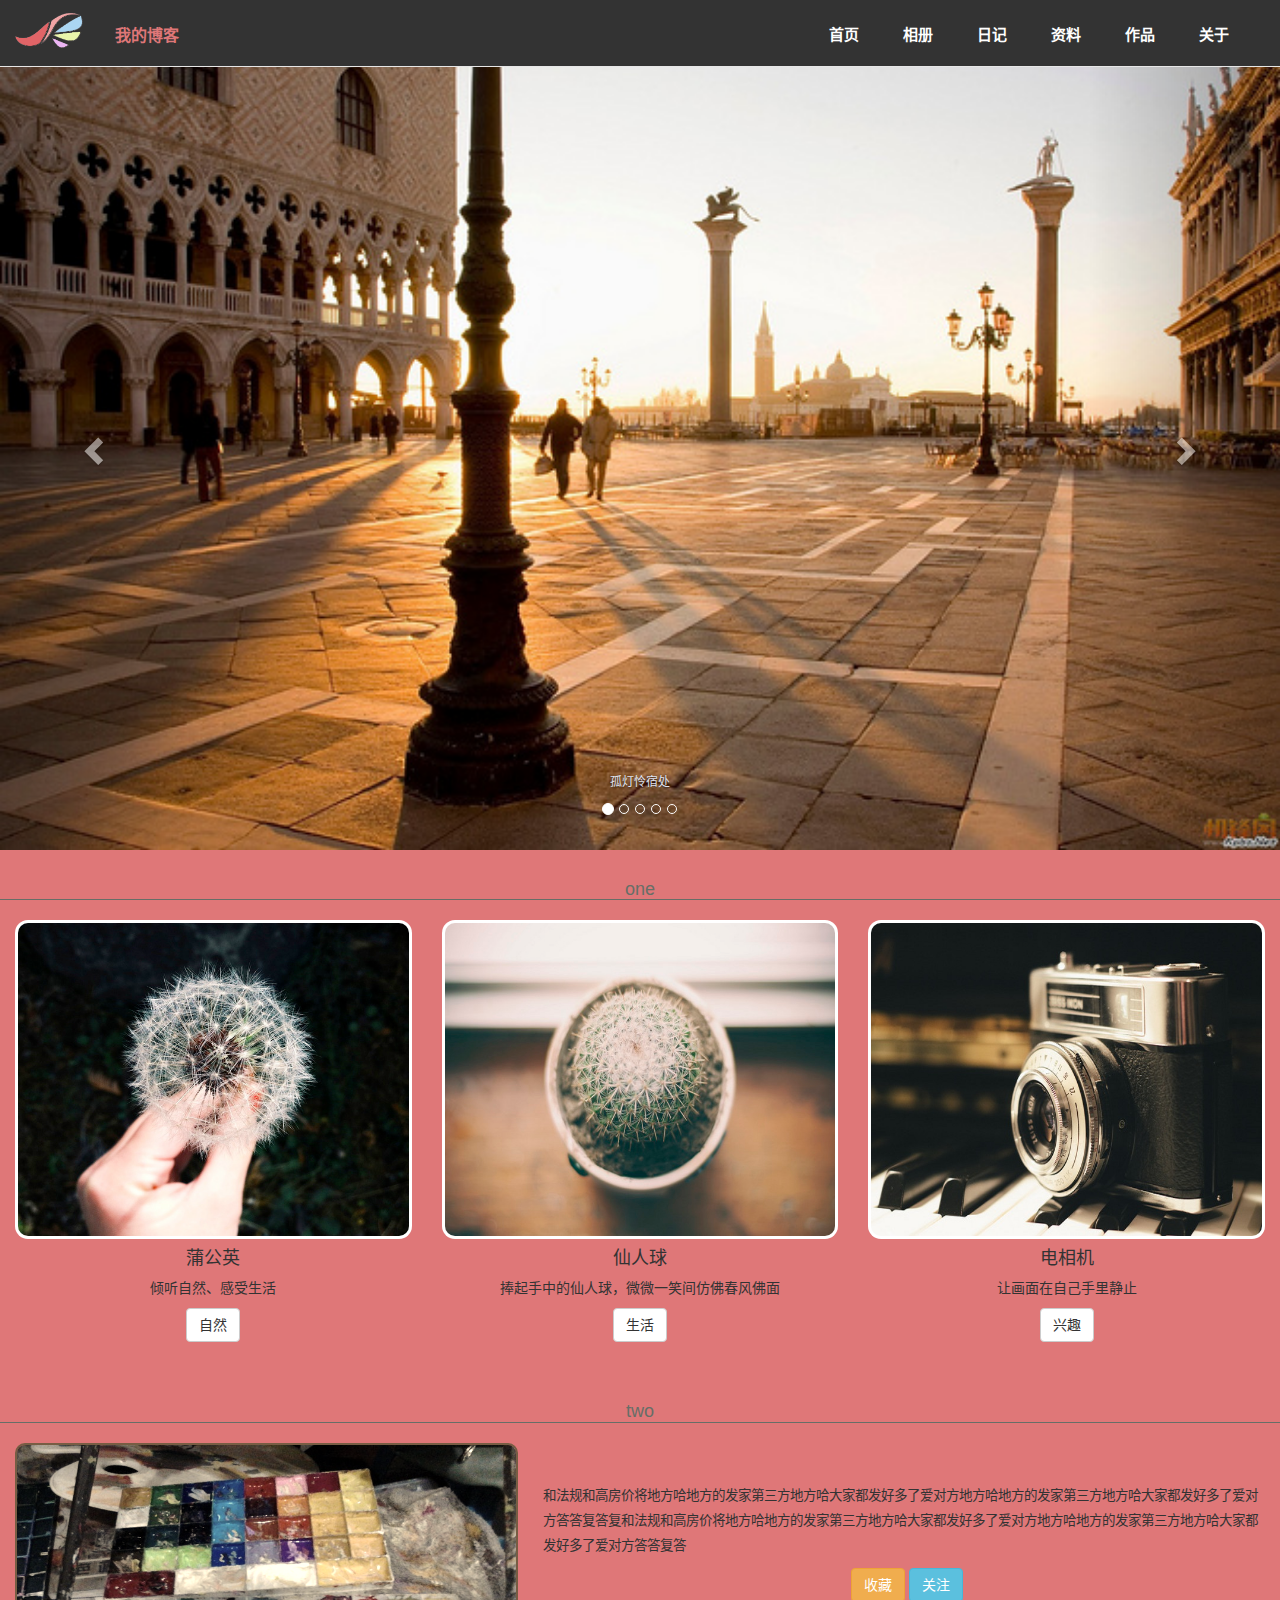
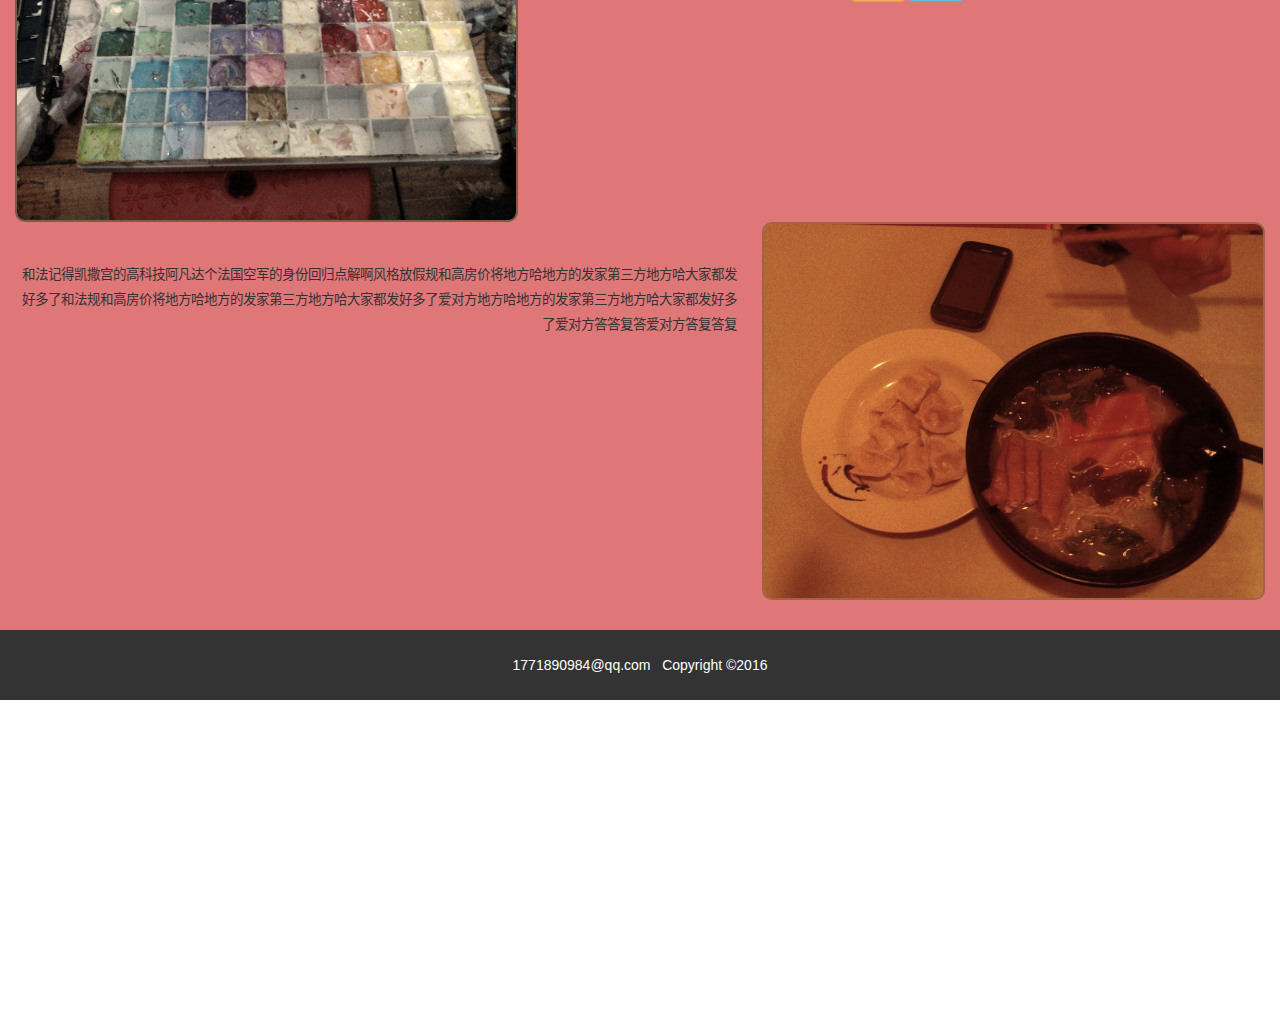
==== index.html @ 490ac3ca "'init'" ====
<!DOCTYPE html>
<html lang="zh-cn">
<head>
    <meta charset="utf-8">
    <meta name="viewport" content="width=device-width, initial-scale=1">
    <meta http-equiv="X-UA-Compatible" content="IE=edge">
    <title>主页</title>
    <link href="css/bootstrap.css" rel="stylesheet">
    <link rel="stylesheet" href="css/index.css"/>

    <!--[if lt IE 9]>

    <script src="js/html5shiv.min.js"></script>
    <script src="js/respond.min.js"></script>

    <![endif]-->
    <style>

    </style>
</head>
<body>
<!--响应式导航条-->
<div class="navbar navbar-default navbar-fixed-top">
    <div class="container navColor">
        <div class="navbar-header">
            <a href="#" class="navbar-brand">
                <img src="img/logo.png" class="logo"/>
            </a>
            <a href="#menu" class="navbar-toggle" data-toggle="collapse">
                <span class="icon-bar"></span>
                <span class="icon-bar"></span>
                <span class="icon-bar"></span>
            </a>
        </div>
        <div id="menu" class="navbar-collapse collapse">
            <span class="navbar-left navbar-text nav">我的博客</span>
            <ul class="nav navbar-nav navbar-right nav-pills">
                <li><a class="navbar-link" href="index.html">首页</a></li>
                <li><a class="navbar-link" href="xiangce.html">相册</a></li>
                <li><a class="navbar-link" href="riji.html">日记</a></li>
                <li><a class="navbar-link" href="ziliao.html">资料</a></li>
                <li><a class="navbar-link" href="zuoping.html">作品</a></li>
                <li><a class="navbar-link" href="guanyu.html">关于</a></li>
            </ul>
        </div>
    </div>
</div>

<!--主体内容-->
<div class="main">
    <div class="container">
        <div class="row">
            <div class="col-xs-12 lunbo_group">
                <!--<img src="img/44444.jpg" class="img-responsive lunbo"/>-->
                <!--<span class="glyphicon"></span>-->


                <div id="lunbo1" class="carousel slide" data-ride="carousel" data-interval="2000">
                    <div class="carousel-inner">
                        <div class="item active">
                            <img src="img/44444.jpg" class="lunbo"/>

                            <div class="carousel-caption">
                                <h4>孤灯怜宿处</h4>
                            </div>
                        </div>
                        <div class="item">
                            <img src="img/11111a.jpg" class="lunbo"/>

                            <div class="carousel-caption">
                                <h4>风吹草地见牛羊</h4>
                            </div>
                        </div>
                        <div class="item">
                            <img src="img/22222a.jpg" class="lunbo"/>

                            <div class="carousel-caption">
                                <h4>薰衣草花田</h4>
                            </div>
                        </div>
                        <div class="item">
                            <img src="img/33333a.jpg" class="lunbo"/>

                            <div class="carousel-caption">
                                <h4>孤帆远影碧空尽</h4>
                            </div>
                        </div>
                        <div class="item">
                            <img src="img/55555a.jpg" class="lunbo"/>

                            <div class="carousel-caption">
                                <h4>大路、风车</h4>
                            </div>
                        </div>
                    </div>

                    <!--轮播广告外部：上/下一张按钮、序号标志-->
                    <a data-slide="prev" class="left carousel-control" href="#lunbo1">
                        <span class="glyphicon glyphicon-chevron-left"></span>
                    </a>
                    <a data-slide="next" class="right carousel-control" href="#lunbo1">
                        <span class="glyphicon glyphicon-chevron-right"></span>
                    </a>

                    <ul class="carousel-indicators">
                        <li data-slide-to="0" data-target="#lunbo1" class="active"></li>
                        <li data-slide-to="1" data-target="#lunbo1"></li>
                        <li data-slide-to="2" data-target="#lunbo1"></li>
                        <li data-slide-to="3" data-target="#lunbo1"></li>
                        <li data-slide-to="4" data-target="#lunbo1"></li>
                    </ul>

                </div>


            </div>
        </div>


        <div class="row one1">
            <div class="col-xs-12">
                <h4>one</h4>
            </div>
        </div>

        <!--三幅小图片-->
        <div class="row threePic">
            <div class="col-sm-4 col-xs-12 text-center">
                <div class="mask_group">
                    <div class="mask">

                    </div>
                    <div class="outcaption">
                        <h4 class="text-center"><b>蒲公英</b></h4>

                        <p class="text-center">来生愿做蒲公英</p>

                        <p class="text-center">无牵无挂、无欲无求，随风而动，随欲而行</p>
                    </div>

                    <img src="img/77777.jpg" class="img-responsive bor_white "/>

                </div>
                <h4>蒲公英</h4>

                <p>倾听自然、感受生活</p>
                <a href="#" class="btn-default btn" data-toggle="modal" data-target="#myModal">自然</a>
            </div>
            <div class="col-sm-4 col-xs-12 text-center">
                <div class="mask_group">
                    <div class="mask">

                    </div>
                    <div class="outcaption">
                        <h4 class="text-center"><b>仙人球</b></h4>

                        <p class="text-center">注定多刺仙人球做不成娇艳的四季梅</p>

                        <p class="text-center">然而它顽强的生命力则是无可比拟的</p>
                    </div>

                    <img src="img/88888a.jpg" class="img-responsive bor_white " data-toggle="modal"
                         data-target="#myModal"/>

                </div>
                <h4>仙人球</h4>

                <p>捧起手中的仙人球，微微一笑间仿佛春风佛面</p>
                <a href="#" class="btn-default btn">生活</a>
            </div>
            <div class="col-sm-4 col-xs-12 text-center">
                <div class="mask_group">
                    <div class="mask">

                    </div>
                    <div class="outcaption">
                        <h4 class="text-center"><b>相机</b></h4>

                        <p class="text-center">我愿用相机记录下生活的每时每刻</p>

                        <p class="text-center">让时钟在我的手里停住</p>
                    </div>

                    <img src="img/bbbbba.jpg" class="img-responsive bor_white " data-toggle="modal"
                         data-target="#myModal"/>

                </div>
                <h4>电相机</h4>

                <p>让画面在自己手里静止</p>
                <a href="#" class="btn-default btn">兴趣</a>

            </div>
        </div>

        <div class="row one1">
            <div class="col-xs-12">
                <h4>two</h4>
            </div>
        </div>


        <!--尾部介绍部分-->
        <div class="row detail_line two1">
            <div class="col-sm-5 col-xs-12">
                <img src="img/psb (3).jpg" class="img-responsive quse wei1"/>
            </div>
            <div class="col-sm-7 col-xs-12">
                <p class="text-left det_top">
                    和法规和高房价将地方哈地方的发家第三方地方哈大家都发好多了爱对方地方哈地方的发家第三方地方哈大家都发好多了爱对方答答复答复和法规和高房价将地方哈地方的发家第三方地方哈大家都发好多了爱对方地方哈地方的发家第三方地方哈大家都发好多了爱对方答答复答</p>
                <a href="#" class="btn btn-warning btn-group-sm" data-toggle="modal" data-target="#myModal">收藏</a>
                <a href="#" class="btn btn-info btn-group-sm" data-toggle="modal" data-target="#myModal">关注</a>
            </div>
        </div>
        <div class="row">
            <div class="col-sm-5 col-sm-push-7 col-xs-12">
                <img src="img/psb (2).jpg" class="img-responsive quse wei2"/>
            </div>
            <div class="col-sm-7 col-sm-pull-5 col-xs-12">
                <p class="text-right det_bot">
                    和法记得凯撒宫的高科技阿凡达个法国空军的身份回归点解啊风格放假规和高房价将地方哈地方的发家第三方地方哈大家都发好多了和法规和高房价将地方哈地方的发家第三方地方哈大家都发好多了爱对方地方哈地方的发家第三方地方哈大家都发好多了爱对方答答复答爱对方答复答复</p>


            </div>


        </div>

    </div>

    <!--页面最底部部分-->
    <!--<div class="footer">
        <div class="container">
            <div class="text-center">
                <span>1771890984@qq.com &nbsp; Copyright ©2016</span>
            </div>
        <>

    </div>
     -->



</div>

<!--页面最底部部分-->
<div class="footer">
    <div class="container">
        <div class="text-center">
            <span>1771890984@qq.com &nbsp; Copyright ©2016</span>
        </div>
    </div>

</div>


<div id="myModal" class="modal fade " tabindex="-1" role="dialog" aria-labelledby="mySmallModalLabel"
     aria-hidden="true">
    <div class="modal-dialog modal-sm">
        <div class="modal-content">
            <div class="modal-header">
                <a href="#" data-dismiss="modal"><span class="close">&times;</span></a>
                <h4>我是一个学霸</h4>

            </div>
            <div class="modal-body">
                <h4>我是一个天才</h4>
            </div>
            <div class="modal-footer">
                <a href="#" class="btn btn-info">保存</a>
                <a href="#" class="btn btn-danger" data-dismiss="modal"><span>关闭</span></a>
            </div>
        </div>
    </div>
</div>
    <br/><br/><br/><br/><br/><br/><br/><br/>
    <br/><br/><br/><br/><br/><br/><br/><br/>

    <!-- jQuery (necessary for Bootstrap's JavaScript plugins) -->
    <!--<script src="http://cdn.bootcss.com/jquery/1.11.2/jquery.min.js"></script>-->

    <script src="js/jquery-1.11.3.js"></script>
    <script src="js/index.js"></script>
    <!-- Include all compiled plugins (below), or include individual files as needed -->
    <script src="js/bootstrap.min.js"></script>
    <script>
        (function () {
            var s = document.createElement("script");
            s.onload = function () {
                bootlint.showLintReportForCurrentDocument([]);
            };
            s.src = "js/bootlint.js";
            document.body.appendChild(s)
        })();
    </script>

</body>
</html>
---- css/index.css ----
/**
 * Created by Administrator on 2016/10/10.
 */

.container{
    width:100%;
}
body{
    margin-top:50px;

}
.logo{
    height:50px;
    width:70px;
    margin-top:-8px;
}
.navbar-fixed-top{
    background-color: #000;
}
.container{
    background-color: #DF7778;

}
img.lunbo{
    text-align: center;
    width:100%;
}

/*�ֲ�ͼƬ*/
div.main>.container div.row div.lunbo_group{
    padding:0;

}
div.main> div.container{
    padding-left:15px;
    padding-right:15px;


}

/*�ֲ�ͼƬ����*/
div.carousel div.carousel-inner div.carousel-caption {

    color:#E0E3EF;

}

div.carousel div.carousel-inner div.carousel-caption h4{
    font-size:12px;
}



div.navColor,div.footer .container{
    background-color: #333;
}
#menu ul li a{
    font-weight: bold;
    color:#fff;
    font-size:15px;
}
#menu span.nav{
    color:#DF7778;
    font-weight:bold;
    font-size:16px;
}
div.footer .container div span{
    color:#fff;
    line-height: 70px;
}
div.footer .container{
    height:70px;
}

/*ͼƬ��ɫ�߿�*/
.bor_white{
    /*border:5px solid #fff;*/
    border-radius: 10px;
}


/*����СͼƬ���ֲ�*/
.outcaption{
    width:100%;
    height:100%;
    position: absolute;
    z-index:-1;
    padding-top:15%;
    overflow: hidden;
}
/*���ֲ�����*/
.outcaption>h4{
    color:#9E0918;
}
.outcaption>p{
    margin:0;
    font-size: 13px;
    line-height: 20px;

}





/*���߿��div*/
.threePic{
    border-top:1px solid #676E67;
    margin-bottom: 50px;

}
.threePic>div.text-center{
    padding-top:20px;
    border-top:2px solid transparent;
    margin-top:-2px;
}

.threePic>div.text-center:hover{
    border-top:2px solid #525952;
}

/*one*/
.one1{
    margin-top:20px;
    text-align: center;
    margin-bottom: 0;
    color:#676E67 ;
}
.one1 h4{
    margin-bottom: 0;
}

/*β������div*/
.detail_line{
    border-top:1px solid #676E67;
}
.two1{
    text-align: center;
    padding-top:20px;
}
.two1 h4{
    margin-bottom: 0;
}

/*���ҵ���*/
#menu{
    padding-top: 10px;
    padding-bottom:3px;
    Padding-right:30px;
}
#menu >ul>li{
    padding-left:6px;
    padding-right: 6px;
    height:45px;
    line-height: 10px;

}
#menu >ul>li:hover{
    background-color:#DF7778;
    border-radius: 5px;

}


.quse{
    -webkit-filter: grayscale(50%);
    -webkit-filter:sepia(50%);

}
.quse:hover{
    -webkit-filter: grayscale(0%);
    -webkit-filter:sepia(0%);
    /*-webkit-filter:contrast(50%); //���*/
    /*-webkit-filter:hue-rotate(150deg);//ͼƬɫ�෴�� ��->��*/
    /*-webkit-filter:invert(60%);  //ͼƬ��ɫ*/
}
.mask{
    width:100%;
    height:100%;
    background-color: #fff;
    opacity: 0.6;
    position: absolute;
    z-index:-1;
    padding-top:20%;
}

.mask_group{
    position:relative;
    border-radius: 13px;

    padding:3px;
    background-color: #fff;
    overflow: hidden;
}

.mask_group:hover .mask,
.mask_group:hover .outcaption
{
    z-index:10;
    border-radius: 9px;
    border-bottom-right-radius: 30px;
    border-top-right-radius: 15px;
    border-bottom-left-radius: 18px;
}

.mask_group:hover .mask{
    overflow: hidden;

}


/*ҳ��β�����ֲ���*/
div.row .col-sm-7{
    padding:40px 0px;
    /*border:2px dotted red;*/
    font-size: 13.5px;
    line-height: 25px;
}
div.row .col-sm-7 .det_top{
    padding-left:10px;
    padding-right:10px;
}
div.row .col-sm-7 .det_bot{
    padding-right:10px;
    padding-left:10px;
}

/*ҳ��β��ͼƬ����*/
div.row .col-sm-5 img{
    /*padding:10px 0px;*/
    border:2px solid #785035;
    border-radius: 10px;
}

div.row .col-sm-5 img.wei2{
    border-color:#B44D29;
}

/*ҳ��β���߾�*/
div.main > .container{
    padding:30px;
    padding-top:0;
}
div.footer .container{
    width:100%;
}
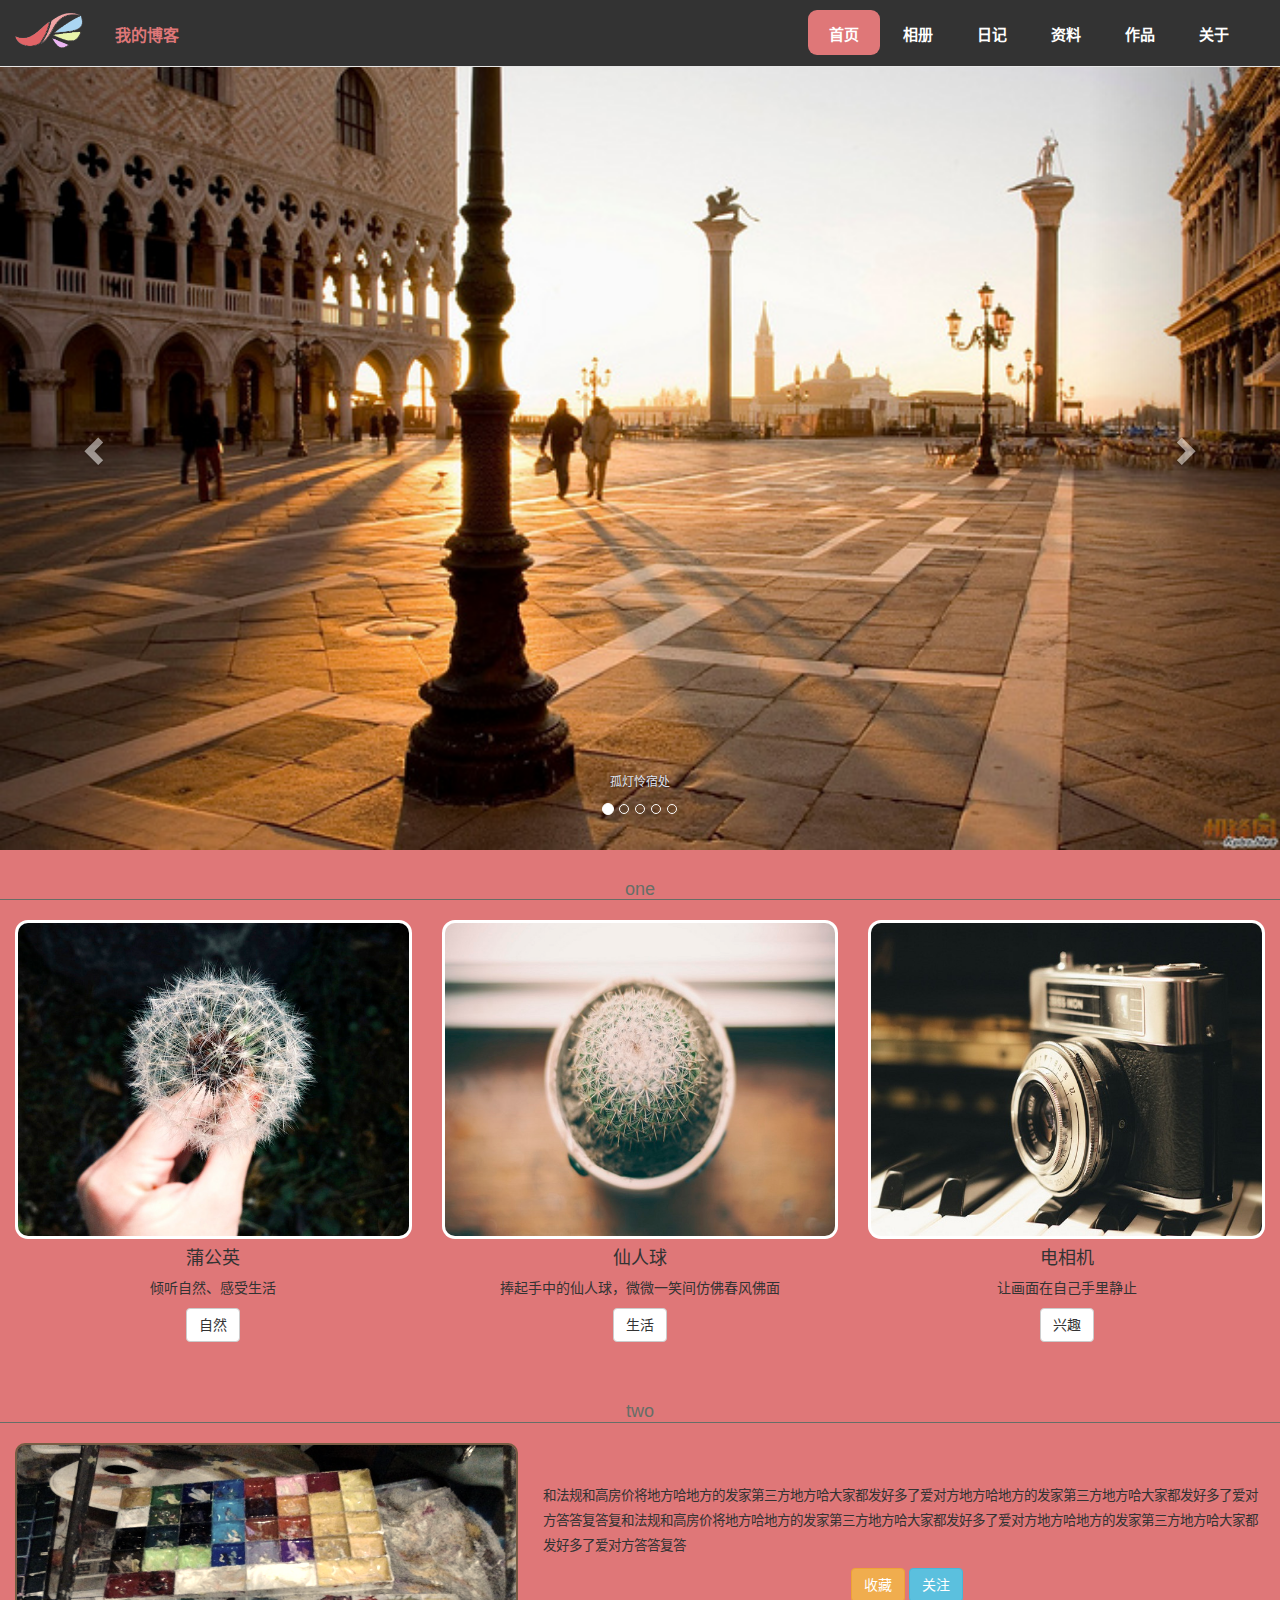
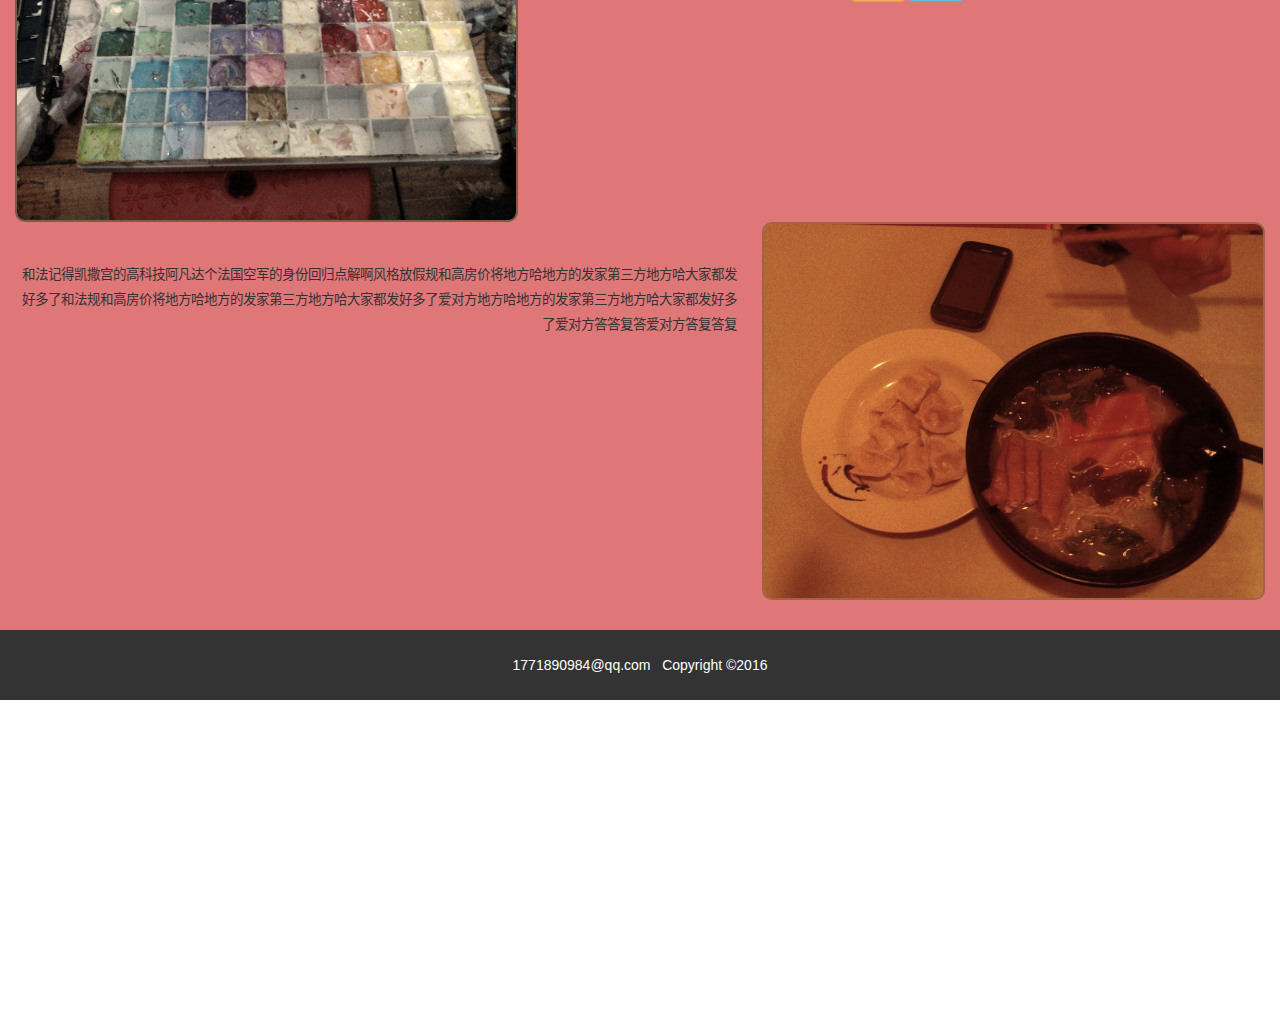
==== commit 7118d766: "创建个人博客" ====
--- a/index.html
+++ b/index.html
@@ -20,7 +20,7 @@
 </head>
 <body>
 <!--响应式导航条-->
-<div class="navbar navbar-default navbar-fixed-top">
+<!--<div class="navbar navbar-default navbar-fixed-top">
     <div class="container navColor">
         <div class="navbar-header">
             <a href="#" class="navbar-brand">
@@ -35,17 +35,17 @@
         <div id="menu" class="navbar-collapse collapse">
             <span class="navbar-left navbar-text nav">我的博客</span>
             <ul class="nav navbar-nav navbar-right nav-pills">
-                <li><a class="navbar-link" href="index.html">首页</a></li>
-                <li><a class="navbar-link" href="xiangce.html">相册</a></li>
-                <li><a class="navbar-link" href="riji.html">日记</a></li>
-                <li><a class="navbar-link" href="ziliao.html">资料</a></li>
-                <li><a class="navbar-link" href="zuoping.html">作品</a></li>
-                <li><a class="navbar-link" href="guanyu.html">关于</a></li>
+                <li><a class="navbar-link" href="#">首页</a></li>
+                <li><a class="navbar-link" href="#">相册</a></li>
+                <li><a class="navbar-link" href="#">日记</a></li>
+                <li><a class="navbar-link" href="#">资料</a></li>
+                <li><a class="navbar-link" href="#">作品</a></li>
+                <li><a class="navbar-link" href="#">关于</a></li>
             </ul>
         </div>
     </div>
-</div>
-
+</div>-->
+<div id="header"></div>
 <!--主体内容-->
 <div class="main">
     <div class="container">
@@ -240,39 +240,28 @@
      -->
 
 
-
+    <div id="myModal" class="modal fade " tabindex="-1" role="dialog" aria-labelledby="mySmallModalLabel"
+         aria-hidden="true">
+        <div class="modal-dialog modal-sm">
+            <div class="modal-content">
+                <div class="modal-header">
+                    <a href="#" data-dismiss="modal"><span class="close">&times;</span></a>
+                    <h4>我是一个学霸</h4>
+
+                </div>
+                <div class="modal-body">
+                    <h4>我是一个天才</h4>
+                </div>
+                <div class="modal-footer">
+                    <a href="#" class="btn btn-info">保存</a>
+                    <a href="#" class="btn btn-danger" data-dismiss="modal"><span>关闭</span></a>
+                </div>
+            </div>
+        </div>
+    </div>
 </div>
 
-<!--页面最底部部分-->
-<div class="footer">
-    <div class="container">
-        <div class="text-center">
-            <span>1771890984@qq.com &nbsp; Copyright ©2016</span>
-        </div>
-    </div>
-
-</div>
-
-
-<div id="myModal" class="modal fade " tabindex="-1" role="dialog" aria-labelledby="mySmallModalLabel"
-     aria-hidden="true">
-    <div class="modal-dialog modal-sm">
-        <div class="modal-content">
-            <div class="modal-header">
-                <a href="#" data-dismiss="modal"><span class="close">&times;</span></a>
-                <h4>我是一个学霸</h4>
-
-            </div>
-            <div class="modal-body">
-                <h4>我是一个天才</h4>
-            </div>
-            <div class="modal-footer">
-                <a href="#" class="btn btn-info">保存</a>
-                <a href="#" class="btn btn-danger" data-dismiss="modal"><span>关闭</span></a>
-            </div>
-        </div>
-    </div>
-</div>
+    <div id="footer"></div>
     <br/><br/><br/><br/><br/><br/><br/><br/>
     <br/><br/><br/><br/><br/><br/><br/><br/>
 
@@ -283,16 +272,7 @@
     <script src="js/index.js"></script>
     <!-- Include all compiled plugins (below), or include individual files as needed -->
     <script src="js/bootstrap.min.js"></script>
-    <script>
-        (function () {
-            var s = document.createElement("script");
-            s.onload = function () {
-                bootlint.showLintReportForCurrentDocument([]);
-            };
-            s.src = "js/bootlint.js";
-            document.body.appendChild(s)
-        })();
-    </script>
+
 
 </body>
 </html>
--- a/css/index.css
+++ b/css/index.css
@@ -248,4 +248,16 @@
 
 
 
-
+/*����*/
+.nav-pills > li.active > a, .nav-pills > li.active > a:hover, .nav-pills > li.active > a:focus{
+    background-color: transparent;
+}
+
+.navbar-default .navbar-nav > .active > a, .navbar-default .navbar-nav > .active > a:hover, .navbar-default .navbar-nav > .active > a:focus{
+    background-color: transparent;
+}
+
+#menu ul>li.active{
+    background-color: #DF7778;
+    border-radius:9px;
+}
